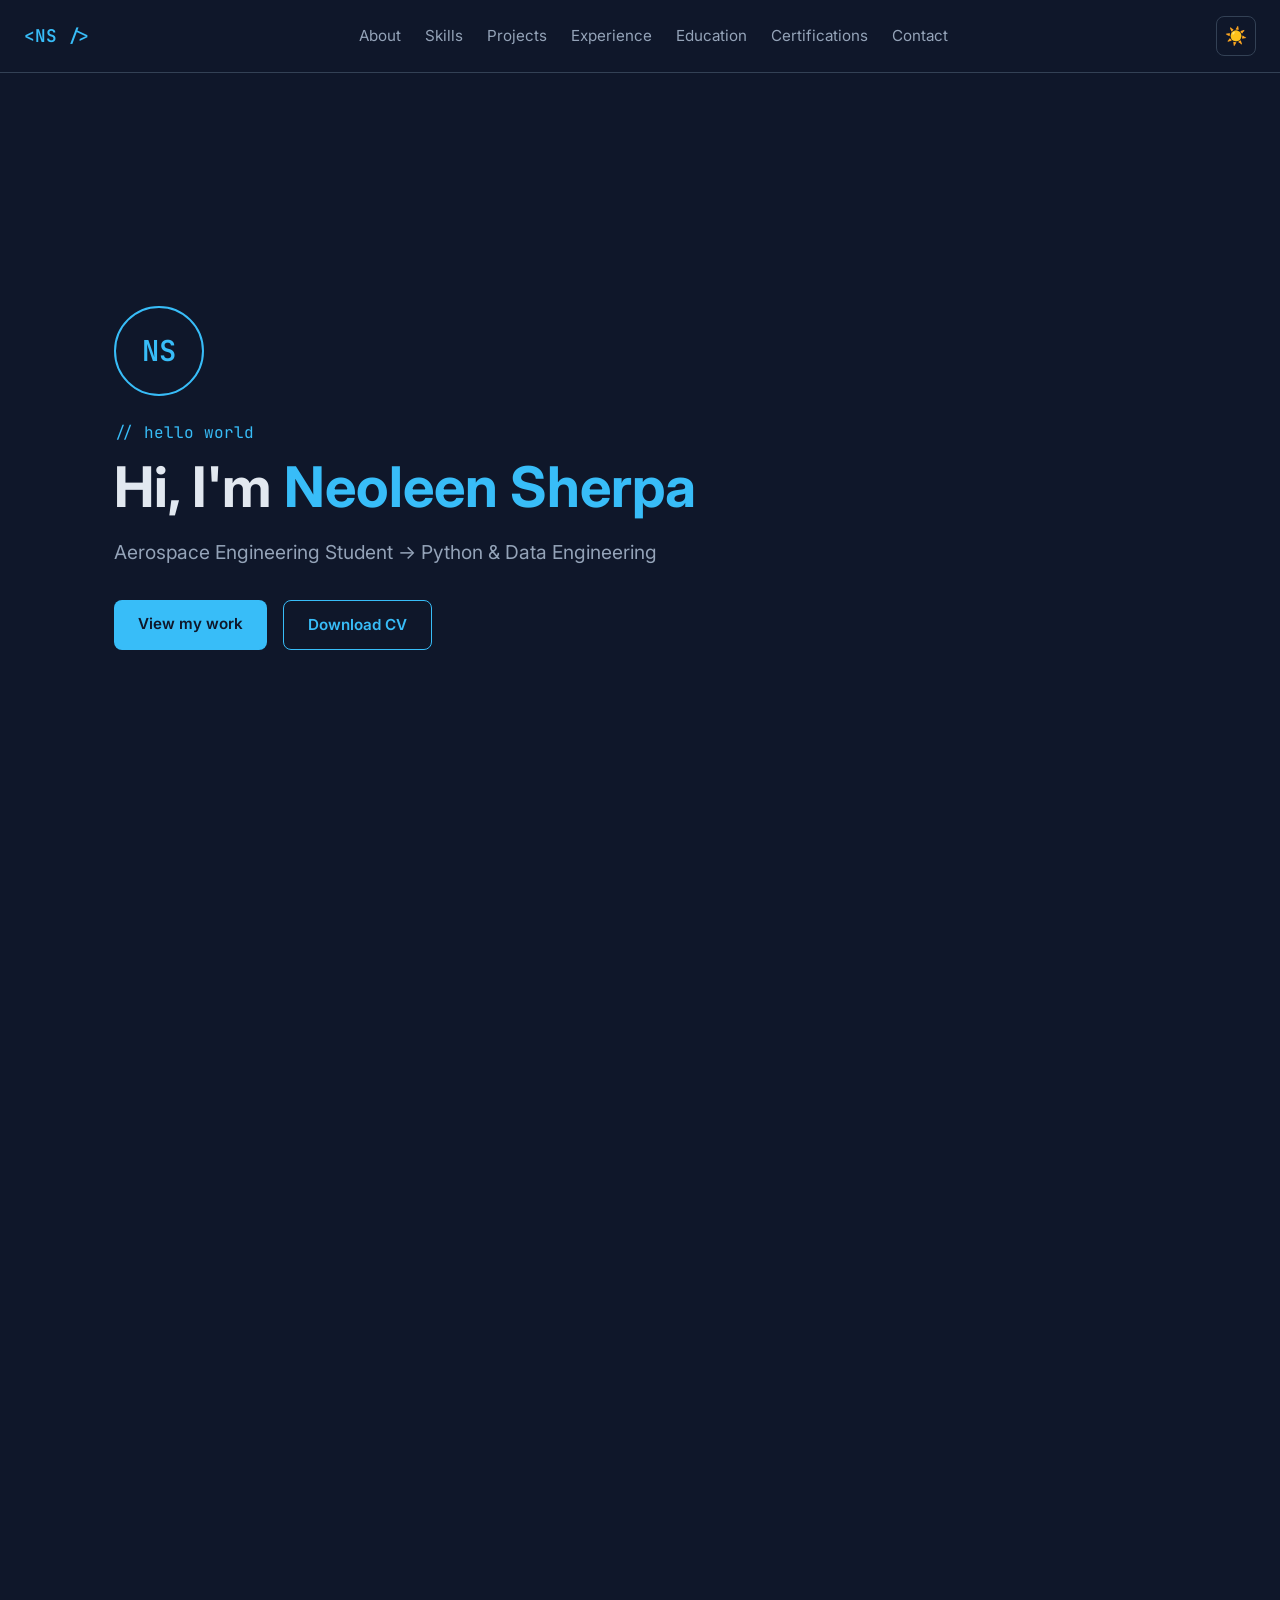
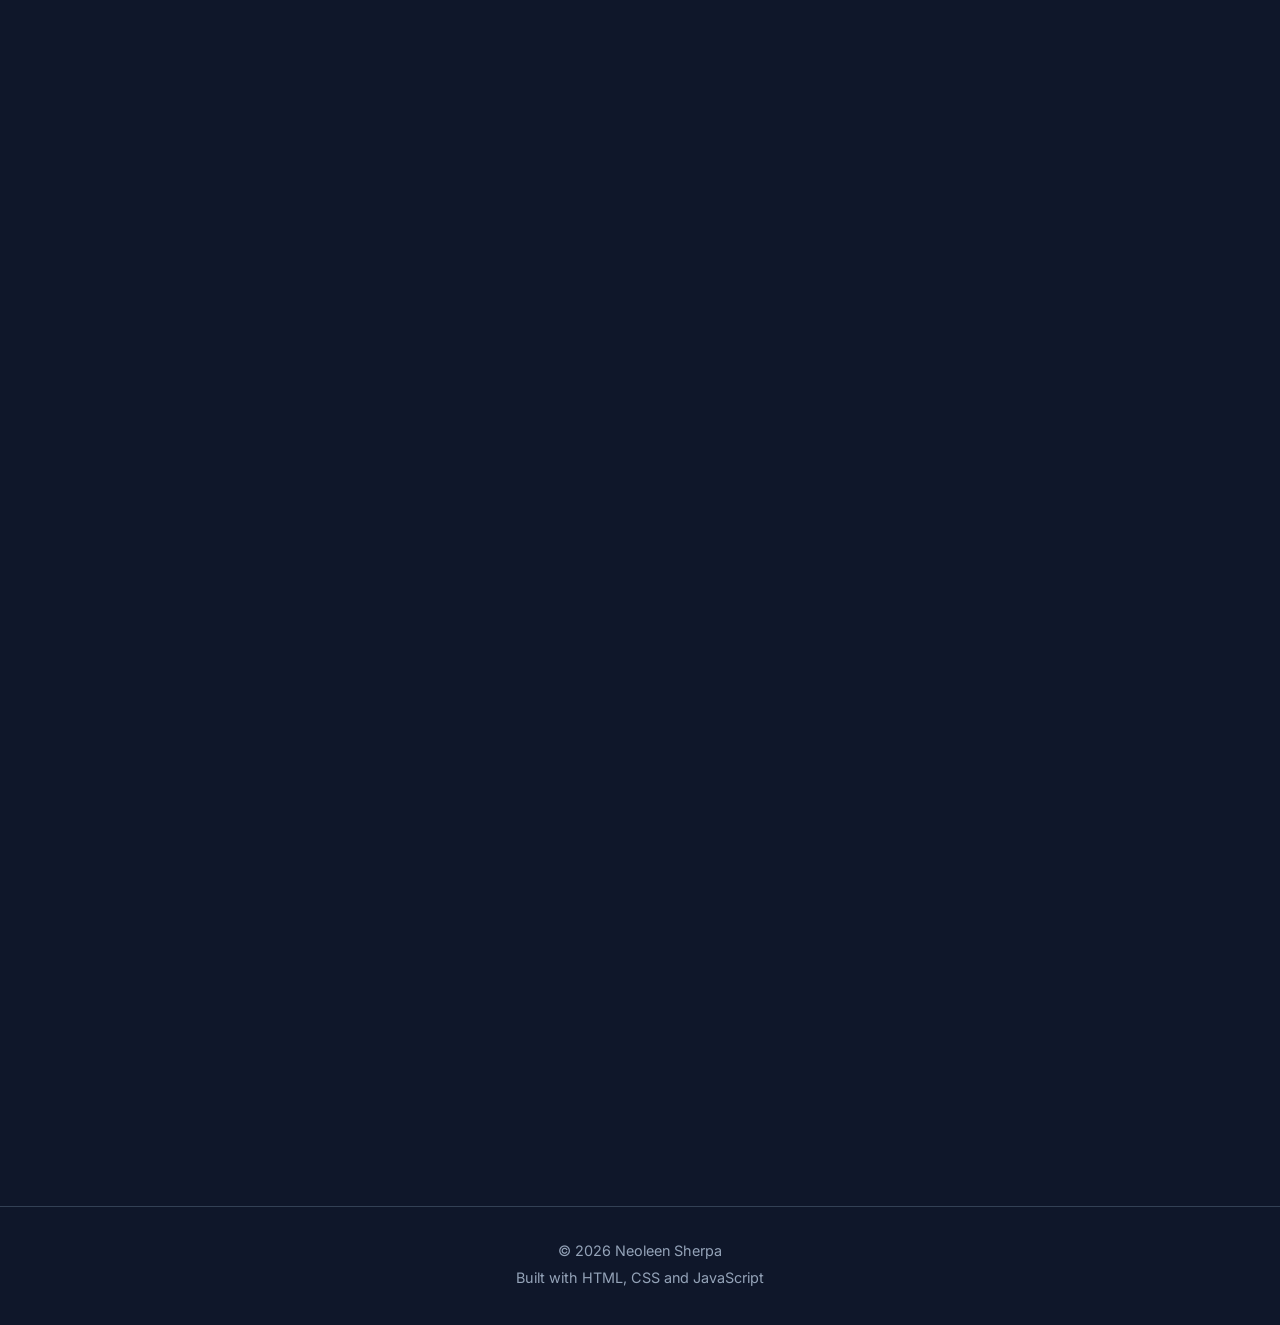
==== index.html @ 07d3f629 "Initial commit: portfolio website" ====
<!DOCTYPE html>
<html lang="en">

<head>
    <meta charset="UTF-8">
    <meta name="viewport" content="width=device-width, initial-scale=1.0">
    <title>Neoleen Sherpa | Portfolio</title>
    <link href="https://fonts.googleapis.com/css2?family=Inter:wght@400;600;700&family=JetBrains+Mono:wght@400;600&display=swap" rel="stylesheet">
    <link rel="stylesheet" href="style.css">
</head>

<body>
    <!-- ===== NAVIGATION BAR ===== -->
    <header class="navbar">
        <a href="#hero" class="logo">&lt;NS /&gt;</a>

        <nav>
            <ul class="nav-links" id="nav-links">
                <li><a href="#about">About</a></li>
                <li><a href="#skills">Skills</a></li>
                <li><a href="#projects">Projects</a></li>
                <li><a href="#experience">Experience</a></li>
                <li><a href="#education">Education</a></li>
                <li><a href="#certifications">Certifications</a></li>
                <li><a href="#contact">Contact</a></li>
            </ul>
        </nav>

        <div class="nav-buttons">
            <button id="theme-toggle" aria-label="Switch between light and dark mode">☀️</button>
            <button id="menu-toggle" aria-label="Open menu">☰</button>
        </div>
    </header>

    <main>

        <!-- ===== HERO SECTION ===== -->
        <section id="hero" class="hero">
            <div class="initials">NS</div>
            <p class="code-comment">// hello world</p>
            <h1>Hi, I'm <span class="highlight">Neoleen Sherpa</span></h1>
            <p class="tagline">Aerospace Engineering Student → Python &amp; Data Engineering</p>

            <div class="hero-buttons">
                <a href="#projects" class="btn btn-primary">View my work</a>
                <a href="files/cv.pdf" class="btn btn-secondary" download>Download CV</a>
            </div>
        </section>

        <!-- ===== PLACEHOLDER SECTIONS (filled in Parts 2–4) ===== -->
        <!-- ===== ABOUT SECTION ===== -->
        <section id="about" class="about">
            <p class="section-label">// about</p>
            <h2>About me</h2>

            <p>
                I'm an Aerospace Engineering student at the University of Surrey, turning a
                passion for software into a career. I work mainly in Python and have built
                projects ranging from an AI-powered blog generator to a song recommender
                using the Last.fm API.
            </p>
            <p>
                I've completed a data engineering internship focused on ETL pipelines, and
                I'm now on a software development internship with London Success Academy,
                building web projects like this portfolio. I'm looking for graduate roles and internships in
                Python development, data engineering and AI/machine learning.
            </p>
            <p>
                Through Formula Student and Peryton Space Societies, I've learned to deliver technical
                work as part of a team, and I bring the same analytical, problem-solving
                mindset from engineering to everything I build.
            </p>

            <h3>Interests</h3>
            <ul class="tags">
                <li>Python Development</li>
                <li>Artificial Intelligence</li>
                <li>Machine Learning</li>
                <li>Computer Vision</li>
                <li>Simulation &amp; Optimisation</li>
                <li>Data Engineering</li>
            </ul>
        </section>
        </section>
        <!-- ===== SKILLS SECTION ===== -->
        <section id="skills" class="skills">
            <p class="section-label">// skills</p>
            <h2>Skills</h2>

            <div class="skills-grid">

                <div class="skill-group">
                    <h3>Languages</h3>
                    <ul class="tags">
                        <li>Python</li>
                        <li>SQL</li>
                        <li>MATLAB</li>
                    </ul>
                </div>

                <div class="skill-group">
                    <h3>Web</h3>
                    <ul class="tags">
                        <li>HTML</li>
                        <li>CSS</li>
                        <li>JavaScript</li>
                    </ul>
                </div>

                <div class="skill-group">
                    <h3>Data &amp; Libraries</h3>
                    <ul class="tags">
                        <li>NumPy</li>
                        <li>pandas</li>
                        <li>Matplotlib</li>
                    </ul>
                </div>

                <div class="skill-group">
                    <h3>Data Engineering</h3>
                    <ul class="tags">
                        <li>ETL Pipelines</li>
                        <li>PySpark</li>
                        <li>DuckDB</li>
                        <li>Parquet</li>
                        <li>pytest</li>
                    </ul>
                </div>

                <div class="skill-group">
                    <h3>APIs &amp; AI</h3>
                    <ul class="tags">
                        <li>REST APIs</li>
                        <li>JSON</li>
                        <li>OpenAI API</li>
                        <li>Generative AI</li>
                        <li>GitHub Copilot</li>
                    </ul>
                </div>

                <div class="skill-group">
                    <h3>Tools</h3>
                    <ul class="tags">
                        <li>Git</li>
                        <li>GitHub</li>
                        <li>Command Line</li>
                        <li>VS Code</li>
                    </ul>
                </div>

                <div class="skill-group">
                    <h3>Engineering Software</h3>
                    <ul class="tags">
                        <li>Fusion 360</li>
                        <li>Ansys</li>
                        <li>Microsoft Office</li>
                        <li>Google Workspace</li>
                    </ul>
                </div>

            </div>
        </section>
        </section>
        <!-- ===== PROJECTS SECTION ===== -->
        <section id="projects" class="projects">
            <p class="section-label">// projects</p>
            <h2>Projects</h2>

            <div class="projects-grid">

                <!-- Project 1 -->
                <article class="project-card">
                    <p class="badge">Internship project</p>
                    <h3>NHS GP Appointments ETL Pipeline</h3>
                    <p>
                        Built an end-to-end Python ETL pipeline turning 1.5M+ rows of NHS data
                        into a DuckDB warehouse and KPI dashboard using PySpark and SQL, with
                        24 pytest tests and 9 automated quality checks.
                    </p>
                    <ul class="tags">
                        <li>Python</li>
                        <li>PySpark</li>
                        <li>DuckDB</li>
                        <li>SQL</li>
                        <li>pytest</li>
                    </ul>
                    <a href="https://github.com/neoleeen/nhs-gp-appointments-etl" class="project-link" target="_blank"
                        rel="noopener">View on GitHub →</a>
                </article>

                <!-- Project 2 -->
                <article class="project-card">
                    <p class="badge">In progress</p>
                    <h3>Song Recommender</h3>
                    <p>
                        Recommends similar songs from listener tags, with a data pipeline
                        covering over 1400 songs across 30 genres.
                    </p>
                    <ul class="tags">
                        <li>Python</li>
                        <li>pandas</li>
                        <li>scikit-learn</li>
                        <li>REST APIs</li>
                    </ul>
                    <a href="https://github.com/neoleeen/song-recommender" class="project-link" target="_blank"
                        rel="noopener">View on GitHub →</a>
                </article>

                <!-- Project 3 -->
                <article class="project-card">
                    <p class="badge">Completed</p>
                    <h3>AI Blog Generator</h3>
                    <p>
                        Generates blog posts paragraph by paragraph, with API keys secured
                        via environment variables.
                    </p>
                    <ul class="tags">
                        <li>Python</li>
                        <li>OpenAI API</li>
                    </ul>
                    <a href="https://github.com/neoleeen/blog_generator" class="project-link" target="_blank"
                        rel="noopener">View on GitHub →</a>
                </article>

            </div>
        </section>
        </section>
        <!-- ===== EXPERIENCE SECTION ===== -->
        <section id="experience" class="experience">
            <p class="section-label">// experience</p>
            <h2>Experience</h2>

            <!-- Internships -->
            <h3>Internships</h3>
            <div class="timeline">

                <article class="timeline-item">
                    <p class="timeline-date">Nov 2026 – Present · Remote</p>
                    <h4>Software Developer Intern</h4>
                    <p class="timeline-org">London Success Academy</p>
                    <ul>
                        <li>Building and deploying a responsive personal portfolio website with HTML, CSS and
                            JavaScript, using semantic HTML, Flexbox and Grid layouts and interactive features</li>
                        <li>Completing weekly software development assignments covering clean, well-structured code,
                            testing and deployment</li>
                    </ul>
                </article>

                <article class="timeline-item">
                    <p class="timeline-date">Oct 2026 · Remote</p>
                    <h4>Data Engineering Intern</h4>
                    <p class="timeline-org">London Success Academy</p>
                    <ul>
                        <li>Built an end-to-end Python ETL pipeline turning 1.5M+ rows of NHS data into a DuckDB
                            warehouse and KPI dashboard using PySpark and SQL</li>
                        <li>Wrote modular, configurable code with logging, rerun-safe database loads and one-command
                            automation, managed with Git and GitHub</li>
                        <li>Ensured reliability with 24 pytest tests and 9 automated quality checks, and documented and
                            presented design decisions to mentors</li>
                    </ul>
                </article>

            </div>

            <!-- Engineering teams -->
            <h3>Engineering teams</h3>
            <div class="timeline">

                <article class="timeline-item">
                    <p class="timeline-date">Feb 2026 – May 2026</p>
                    <h4>Design Group Project</h4>
                    <p class="timeline-org">University of Surrey</p>
                    <ul>
                        <li>Designed and built a radio-controlled aircraft in a team, contributing across research,
                            design and build phases</li>
                        <li>Researched aerodynamic and structural requirements, presented findings in weekly meetings,
                            and modelled aircraft components in Fusion 360</li>
                    </ul>
                </article>

                <article class="timeline-item">
                    <p class="timeline-date">Oct 2024 – Dec 2025</p>
                    <h4>Formula Student Society, Chassis Team</h4>
                    <p class="timeline-org">University of Surrey</p>
                    <ul>
                        <li>Analysed chassis components (e.g. seat structures, aero mounts) to support design decisions
                            in the chassis sub-team</li>
                        <li>Presented technical findings in weekly meetings and contributed to design reviews</li>
                    </ul>
                </article>

                <article class="timeline-item">
                    <p class="timeline-date">Oct 2024 – Jun 2025</p>
                    <h4>Peryton Space Society, Rover Team</h4>
                    <p class="timeline-org">University of Surrey</p>
                    <ul>
                        <li>Worked on mechanical design and prototyping as part of a sub-team to develop a rover for the
                            UKSEDS Olympus Rover Trials</li>
                        <li>Researched chassis designs and materials, presented findings, and contributed to PDR
                            documentation</li>
                    </ul>
                </article>

            </div>
        </section>
        </section>
        <!-- ===== EDUCATION SECTION ===== -->
        <section id="education" class="education">
            <p class="section-label">// education</p>
            <h2>Education</h2>

            <article class="education-card">
                <p class="timeline-date">Sep 2024 – Jun 2027 (Expected) · Guildford, Surrey</p>
                <h3>BEng Aerospace Engineering</h3>
                <p class="timeline-org">University of Surrey</p>
                <p class="grade">Year 2: Upper Second Class Honours (2:1), 62% average</p>

                <h4>Relevant modules</h4>
                <ul class="modules">
                    <li><span>Numerical Methods &amp; Applied Programming</span> <span class="module-grade">82%</span>
                    </li>
                    <li><span>Aircraft Structures &amp; Aeroelasticity</span> <span class="module-grade">72%</span></li>
                    <li><span>Design Skills</span> <span class="module-grade">69%</span></li>
                    <li><span>Design, Make and Evaluate</span> <span class="module-grade">66%</span></li>
                    <li><span>Control</span> <span class="module-grade">50%</span></li>
                </ul>
            </article>
        </section>
        </section>
        <!-- ===== CERTIFICATIONS SECTION ===== -->
        <section id="certifications" class="certifications">
            <p class="section-label">// certifications</p>
            <h2>Certifications</h2>

            <div class="cert-grid">

                <article class="cert-card">
                    <p class="badge">Python</p>
                    <h3>The Legend of Python</h3>
                    <p class="timeline-org">Codédex · Oct 2026</p>
                    <a href="files/python-certificate.pdf" class="btn btn-secondary" target="_blank" rel="noopener">View
                        certificate</a>
                </article>

                <article class="cert-card">
                    <p class="badge">Internship</p>
                    <h3>Data Engineering Internship</h3>
                    <p class="timeline-org">London Success Academy · Oct 2026</p>
                    <a href="files/lsa-data-certificate.pdf" class="btn btn-secondary" target="_blank" rel="noopener">View
                        certificate</a>
                </article>

            </div>
        </section>
        </section>
        <!-- ===== CONTACT SECTION ===== -->
        <section id="contact" class="contact">
            <p class="section-label">// contact</p>
            <h2>Get in touch</h2>
            <p>
                I'm currently looking for graduate opportunities in Python development,
                data engineering and AI/machine learning. Feel free to reach out.
            </p>

            <div class="contact-links">
                <a href="mailto:neoleensherpa@gmail.com" class="btn btn-primary">Email me</a>
                <a href="https://www.linkedin.com/in/neoleen-sherpa/" class="btn btn-secondary" target="_blank"
                    rel="noopener">LinkedIn</a>
                <a href="https://github.com/neoleeen" class="btn btn-secondary" target="_blank"
                    rel="noopener">GitHub</a>
            </div>
        </section>
        </section>

    </main>

    <!-- ===== FOOTER ===== -->
    <footer class="footer">
        <p>&copy; 2026 Neoleen Sherpa</p>
        <p>Built with HTML, CSS and JavaScript</p>
    </footer>

    <script src="script.js"></script>
</body>

</html>
---- style.css ----
/* =========================================
   1. COLOUR AND FONT VARIABLES
   ========================================= */

/* Dark theme (the default) */
:root {
  --bg: #0f172a;
  --bg-card: #1e293b;
  --text: #e2e8f0;
  --text-muted: #94a3b8;
  --accent: #38bdf8;
  --border: #334155;

  --font-main: 'Inter', sans-serif;
  --font-code: 'JetBrains Mono', monospace;
}

/* Light theme (switched on later by JavaScript) */
body.light {
  --bg: #f8fafc;
  --bg-card: #ffffff;
  --text: #0f172a;
  --text-muted: #475569;
  --accent: #0284c7;
  --border: #e2e8f0;
}


/* =========================================
   2. RESET
   ========================================= */

* {
  margin: 0;
  padding: 0;
  box-sizing: border-box;
}

html {
  scroll-behavior: smooth;
  scroll-padding-top: 80px;
}


/* =========================================
   3. BASE STYLES
   ========================================= */

body {
  background-color: var(--bg);
  color: var(--text);
  font-family: var(--font-main);
  line-height: 1.6;
  transition: background-color 0.3s, color 0.3s;
}

h1, h2, h3, h4 {
  line-height: 1.2;
}

h2 {
  font-size: 2rem;
  margin-bottom: 1.5rem;
}

h3 {
  font-size: 1.25rem;
  margin-bottom: 0.75rem;
}

h4 {
  font-size: 1.05rem;
}

p {
  margin-bottom: 1rem;
}

a {
  color: var(--accent);
  text-decoration: none;
}


/* =========================================
   4. SECTION LAYOUT
   ========================================= */

section {
  max-width: 1100px;
  margin: 0 auto;
  padding: 80px 24px;
}

.section-label {
  font-family: var(--font-code);
  color: var(--accent);
  font-size: 0.9rem;
  margin-bottom: 0.5rem;
}

/* =========================================
   5. NAVIGATION BAR
   ========================================= */

.navbar {
  position: sticky;
  top: 0;
  z-index: 100;
  display: flex;
  justify-content: space-between;
  align-items: center;
  padding: 16px 24px;
  background-color: var(--bg);
  border-bottom: 1px solid var(--border);
}

.logo {
  font-family: var(--font-code);
  font-weight: 600;
  font-size: 1.1rem;
}

.nav-links {
  display: flex;
  gap: 24px;
  list-style: none;
}

.nav-links a {
  color: var(--text-muted);
  font-size: 0.95rem;
  transition: color 0.2s;
}

.nav-links a:hover {
  color: var(--accent);
}

.nav-buttons {
  display: flex;
  gap: 8px;
}

.nav-buttons button {
  background: none;
  border: 1px solid var(--border);
  color: var(--text);
  font-size: 1.1rem;
  width: 40px;
  height: 40px;
  border-radius: 8px;
  cursor: pointer;
  transition: border-color 0.2s;
}

.nav-buttons button:hover {
  border-color: var(--accent);
}

#menu-toggle {
  display: none;
}


/* =========================================
   6. HERO SECTION
   ========================================= */

.hero {
  min-height: 90vh;
  display: flex;
  flex-direction: column;
  justify-content: center;
  align-items: flex-start;
}

.initials {
  width: 90px;
  height: 90px;
  border-radius: 50%;
  border: 2px solid var(--accent);
  color: var(--accent);
  font-family: var(--font-code);
  font-size: 1.8rem;
  font-weight: 600;
  display: flex;
  justify-content: center;
  align-items: center;
  margin-bottom: 24px;
}

.code-comment {
  font-family: var(--font-code);
  color: var(--accent);
  margin-bottom: 0.5rem;
}

.hero h1 {
  font-size: 3.5rem;
  margin-bottom: 1rem;
}

.highlight {
  color: var(--accent);
}

.tagline {
  font-size: 1.2rem;
  color: var(--text-muted);
  max-width: 600px;
  margin-bottom: 2rem;
}

.hero-buttons {
  display: flex;
  gap: 16px;
  flex-wrap: wrap;
}


/* =========================================
   7. BUTTONS
   ========================================= */

.btn {
  display: inline-block;
  padding: 12px 24px;
  border-radius: 8px;
  font-weight: 600;
  font-size: 0.95rem;
  transition: transform 0.2s, background-color 0.2s, color 0.2s;
}

.btn:hover {
  transform: translateY(-2px);
}

.btn-primary {
  background-color: var(--accent);
  color: var(--bg);
}

.btn-secondary {
  border: 1px solid var(--accent);
  color: var(--accent);
}

.btn-secondary:hover {
  background-color: var(--accent);
  color: var(--bg);
}

/* =========================================
   8. TAGS (skills, interests, project tech)
   ========================================= */

.tags {
  display: flex;
  flex-wrap: wrap;
  gap: 8px;
  list-style: none;
  margin-bottom: 1rem;
}

.tags li {
  font-family: var(--font-code);
  font-size: 0.8rem;
  color: var(--accent);
  border: 1px solid var(--accent);
  border-radius: 999px;
  padding: 4px 12px;
}


/* =========================================
   9. ABOUT
   ========================================= */

.about p {
  max-width: 750px;
}

.about h3 {
  margin-top: 2rem;
}


/* =========================================
   10. CARDS (shared look)
   ========================================= */

.skill-group,
.project-card,
.education-card,
.cert-card {
  background-color: var(--bg-card);
  border: 1px solid var(--border);
  border-radius: 12px;
  padding: 24px;
  transition: transform 0.2s, border-color 0.2s;
}

.project-card:hover,
.cert-card:hover {
  transform: translateY(-4px);
  border-color: var(--accent);
}


/* =========================================
   11. GRIDS (skills, projects, certificates)
   ========================================= */

.skills-grid,
.projects-grid,
.cert-grid {
  display: grid;
  grid-template-columns: repeat(auto-fit, minmax(280px, 1fr));
  gap: 20px;
}

.skill-group h3 {
  font-size: 1rem;
}


/* =========================================
   12. PROJECTS
   ========================================= */

.project-card {
  display: flex;
  flex-direction: column;
}

.badge {
  display: inline-block;
  align-self: flex-start;
  font-family: var(--font-code);
  font-size: 0.75rem;
  background-color: var(--border);
  color: var(--text);
  padding: 2px 10px;
  border-radius: 999px;
  margin-bottom: 1rem;
}

.project-link {
  margin-top: auto;
  font-weight: 600;
}


/* =========================================
   13. EXPERIENCE TIMELINE
   ========================================= */

.experience h3 {
  font-family: var(--font-code);
  font-size: 1rem;
  color: var(--text-muted);
  margin-bottom: 1.5rem;
}

.timeline {
  border-left: 2px solid var(--border);
  padding-left: 28px;
  margin-bottom: 3rem;
}

.timeline-item {
  position: relative;
  margin-bottom: 2.5rem;
}

.timeline-item::before {
  content: "";
  position: absolute;
  left: -36px;
  top: 6px;
  width: 14px;
  height: 14px;
  border-radius: 50%;
  background-color: var(--accent);
}

.timeline-date {
  font-family: var(--font-code);
  font-size: 0.85rem;
  color: var(--accent);
  margin-bottom: 0.25rem;
}

.timeline-item h4 {
  font-size: 1.15rem;
  margin-bottom: 0.25rem;
}

.timeline-org {
  color: var(--text-muted);
  margin-bottom: 0.75rem;
}

.timeline-item ul {
  padding-left: 1.2rem;
  color: var(--text-muted);
}

.timeline-item li {
  margin-bottom: 0.4rem;
}


/* =========================================
   14. EDUCATION
   ========================================= */

.education-card {
  max-width: 750px;
}

.grade {
  font-weight: 600;
}

.education-card h4 {
  margin: 1.5rem 0 0.75rem;
}

.modules {
  list-style: none;
}

.modules li {
  display: flex;
  justify-content: space-between;
  gap: 16px;
  padding: 10px 0;
  border-bottom: 1px solid var(--border);
}

.modules li:last-child {
  border-bottom: none;
}

.module-grade {
  font-family: var(--font-code);
  color: var(--accent);
  font-weight: 600;
}


/* =========================================
   15. CERTIFICATIONS
   ========================================= */

.cert-card h3 {
  font-size: 1.1rem;
}


/* =========================================
   16. CONTACT
   ========================================= */

.contact {
  text-align: center;
}

.contact-links {
  display: flex;
  justify-content: center;
  gap: 16px;
  flex-wrap: wrap;
}


/* =========================================
   17. FOOTER
   ========================================= */

.footer {
  text-align: center;
  padding: 32px 24px;
  border-top: 1px solid var(--border);
  color: var(--text-muted);
  font-size: 0.9rem;
}

.footer p {
  margin-bottom: 0.25rem;
}

/* =========================================
   18. RESPONSIVE: TABLETS AND PHONES (960px and below)
   ========================================= */

@media (max-width: 960px) {

  #menu-toggle {
    display: block;
  }

  .nav-links {
    display: none;
    position: absolute;
    top: 100%;
    left: 0;
    width: 100%;
    flex-direction: column;
    gap: 0;
    background-color: var(--bg);
    border-bottom: 1px solid var(--border);
  }

  .nav-links.open {
    display: flex;
  }

  .nav-links a {
    display: block;
    padding: 14px 24px;
  }
}


/* =========================================
   19. RESPONSIVE: PHONES (600px and below)
   ========================================= */

@media (max-width: 600px) {

  section {
    padding: 60px 20px;
  }

  h2 {
    font-size: 1.6rem;
  }

  .hero h1 {
    font-size: 2.4rem;
  }

  .tagline {
    font-size: 1.05rem;
  }

  .initials {
    width: 70px;
    height: 70px;
    font-size: 1.4rem;
  }

  .skill-group,
  .project-card,
  .education-card,
  .cert-card {
    padding: 20px;
  }
}
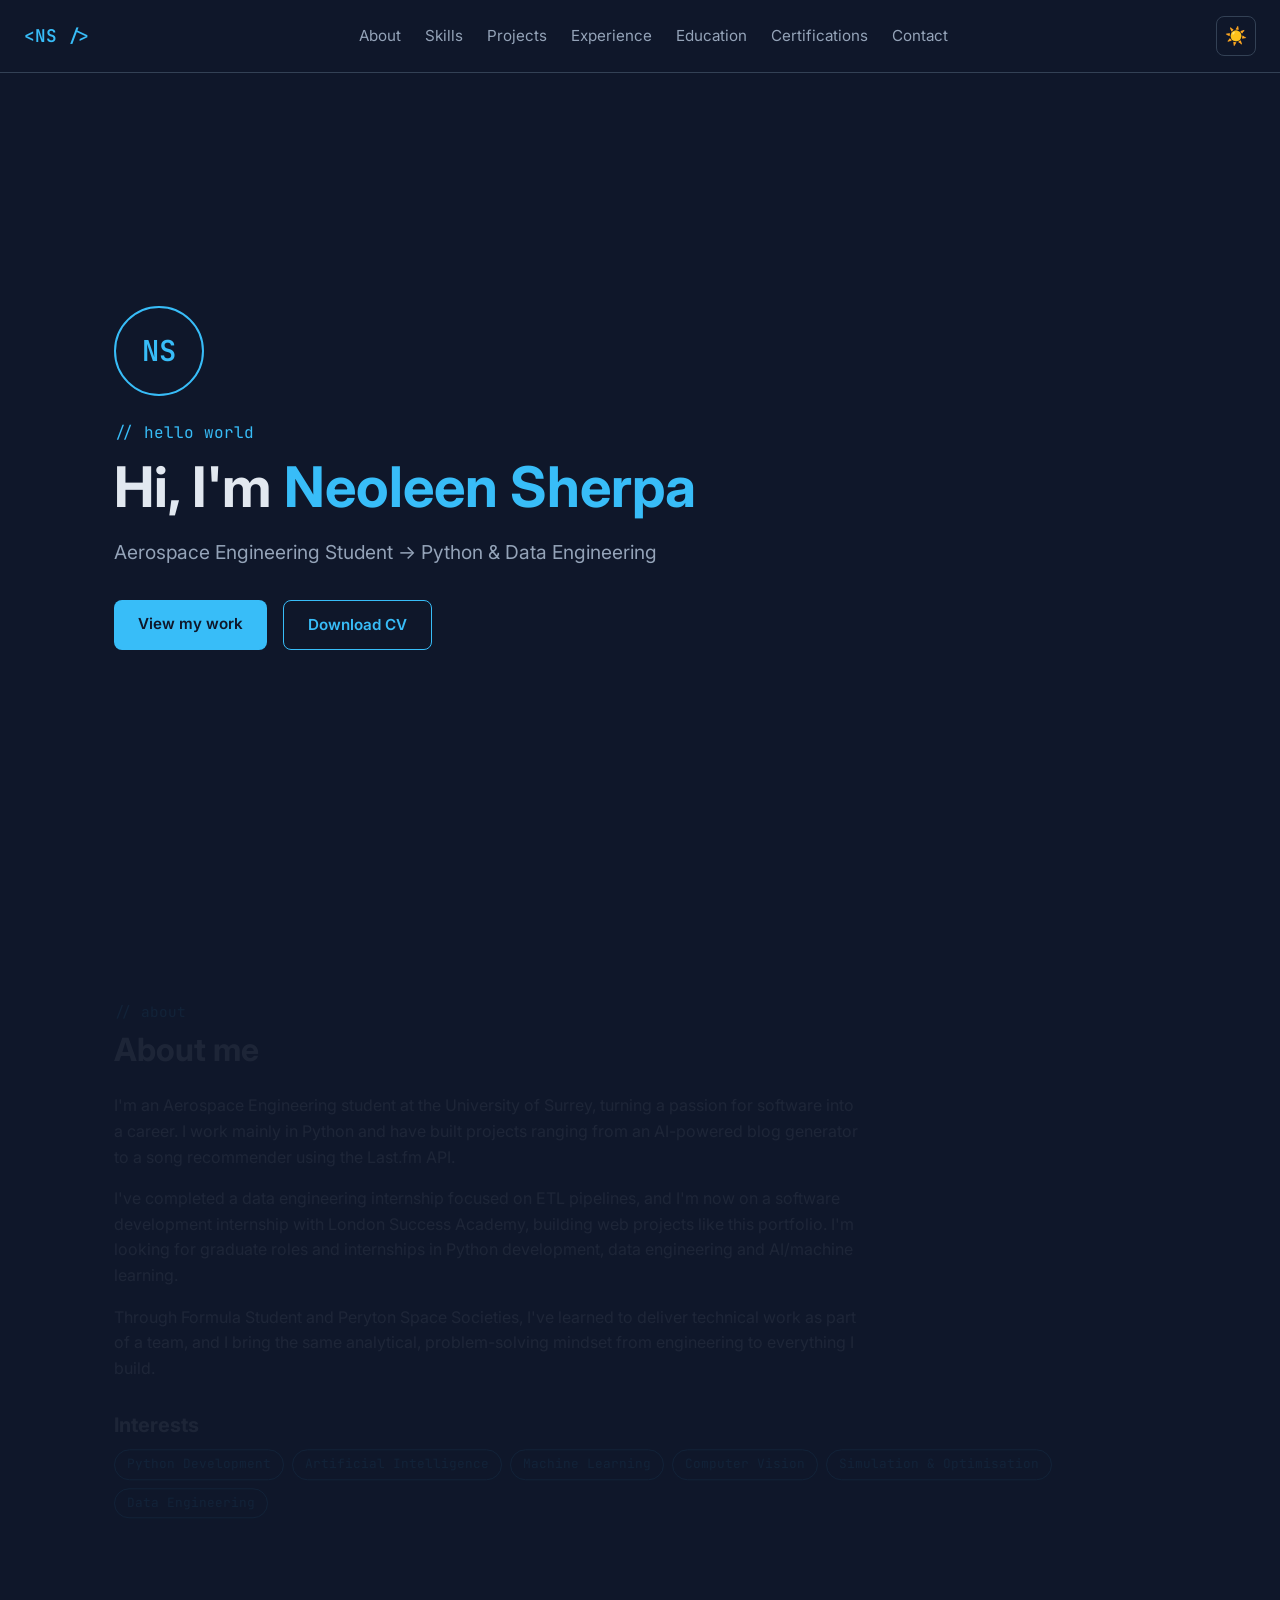
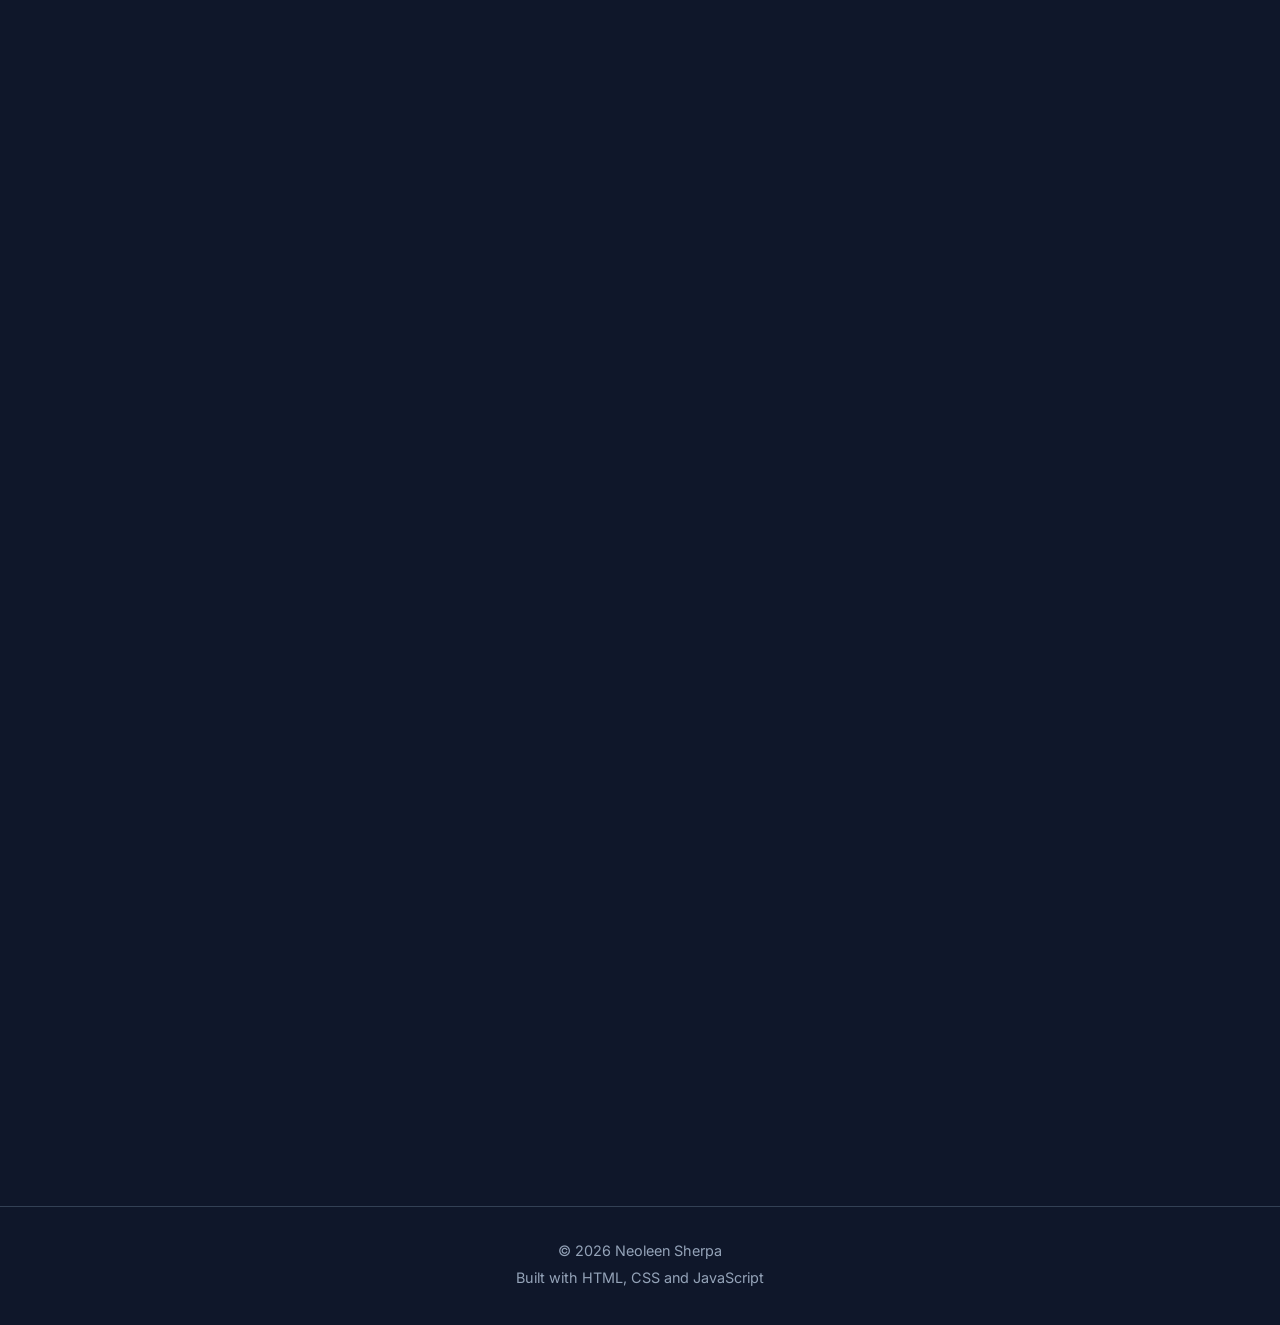
==== commit 13394422: "Remove placeholder sections from index.html Removed placeholder sections and adjusted formatting." ====
--- a/index.html
+++ b/index.html
@@ -47,7 +47,6 @@
             </div>
         </section>
 
-        <!-- ===== PLACEHOLDER SECTIONS (filled in Parts 2–4) ===== -->
         <!-- ===== ABOUT SECTION ===== -->
         <section id="about" class="about">
             <p class="section-label">// about</p>
@@ -81,7 +80,7 @@
                 <li>Data Engineering</li>
             </ul>
         </section>
-        </section>
+        
         <!-- ===== SKILLS SECTION ===== -->
         <section id="skills" class="skills">
             <p class="section-label">// skills</p>
@@ -160,7 +159,7 @@
 
             </div>
         </section>
-        </section>
+        
         <!-- ===== PROJECTS SECTION ===== -->
         <section id="projects" class="projects">
             <p class="section-label">// projects</p>
@@ -224,7 +223,7 @@
 
             </div>
         </section>
-        </section>
+    
         <!-- ===== EXPERIENCE SECTION ===== -->
         <section id="experience" class="experience">
             <p class="section-label">// experience</p>
@@ -303,7 +302,7 @@
 
             </div>
         </section>
-        </section>
+        
         <!-- ===== EDUCATION SECTION ===== -->
         <section id="education" class="education">
             <p class="section-label">// education</p>
@@ -326,7 +325,7 @@
                 </ul>
             </article>
         </section>
-        </section>
+      
         <!-- ===== CERTIFICATIONS SECTION ===== -->
         <section id="certifications" class="certifications">
             <p class="section-label">// certifications</p>
@@ -352,7 +351,7 @@
 
             </div>
         </section>
-        </section>
+        
         <!-- ===== CONTACT SECTION ===== -->
         <section id="contact" class="contact">
             <p class="section-label">// contact</p>
@@ -370,7 +369,7 @@
                     rel="noopener">GitHub</a>
             </div>
         </section>
-        </section>
+      
 
     </main>
 
@@ -383,4 +382,4 @@
     <script src="script.js"></script>
 </body>
 
-</html>+</html>
